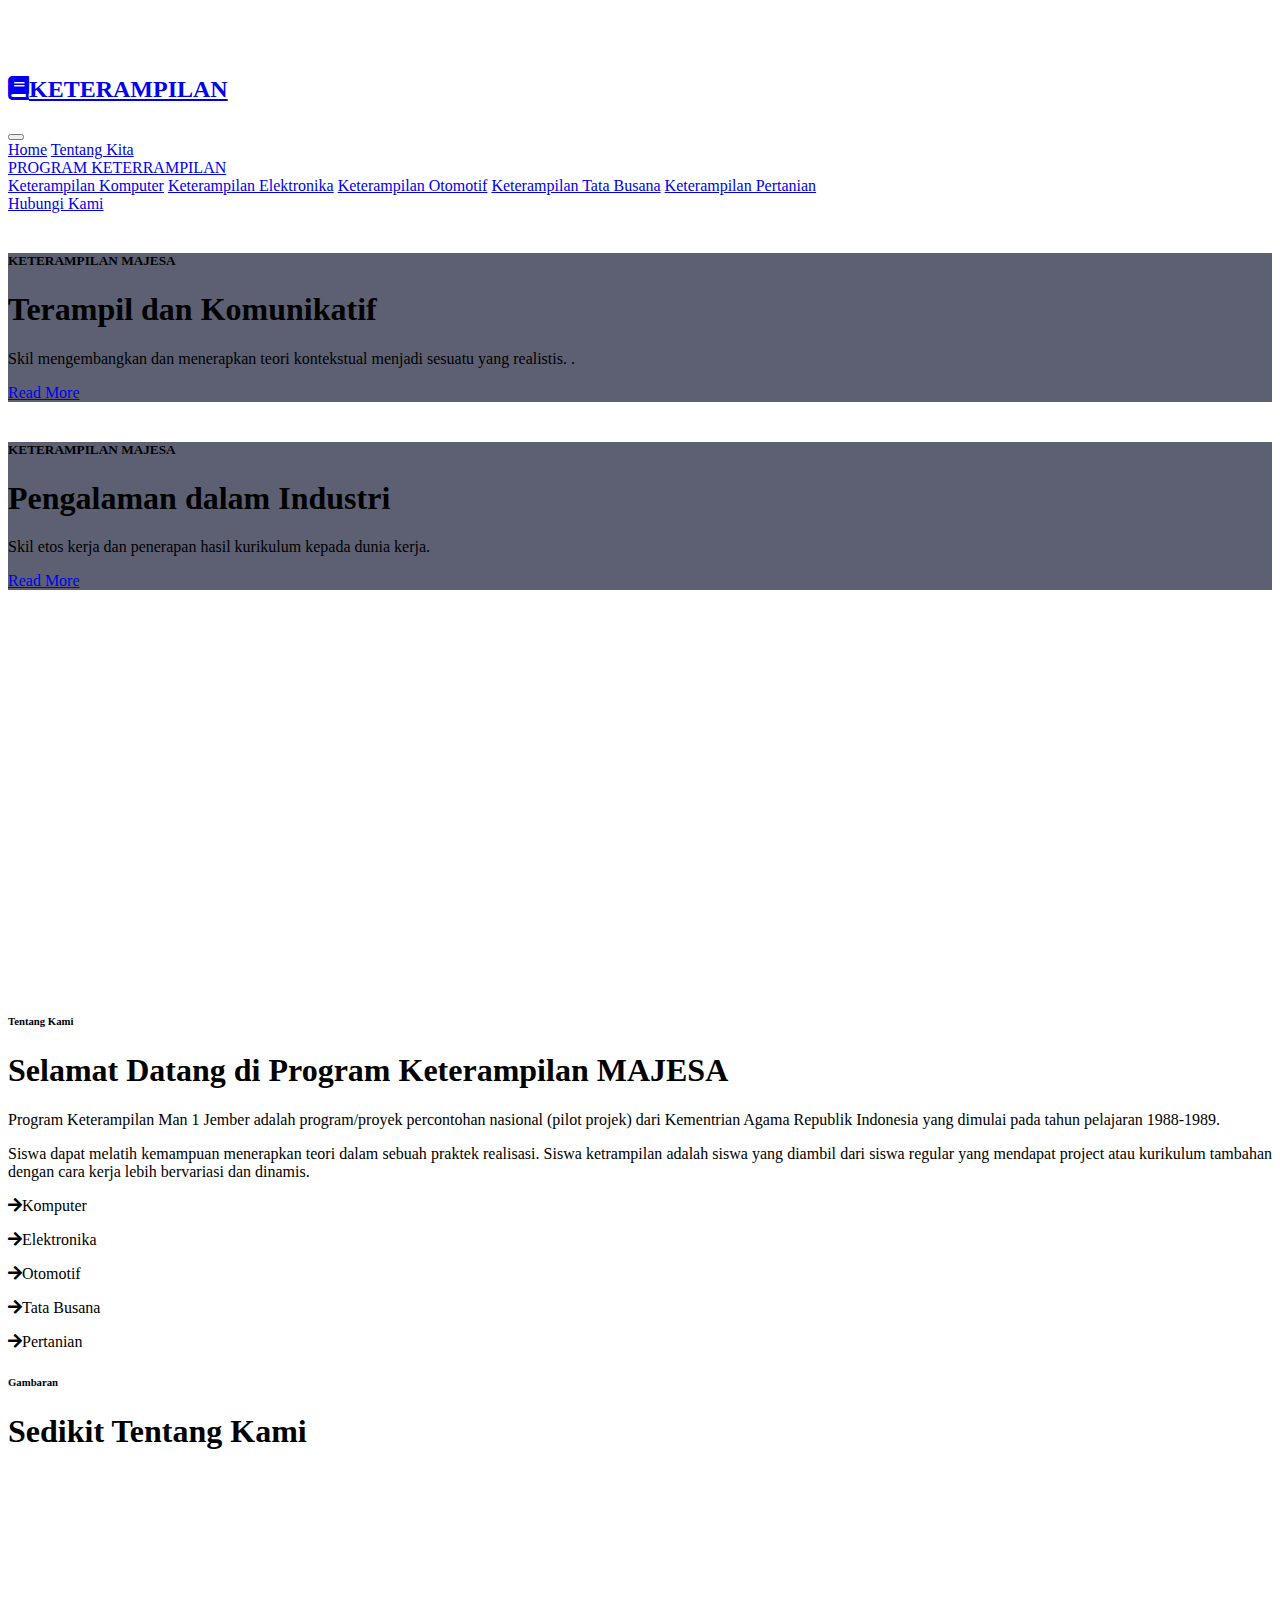
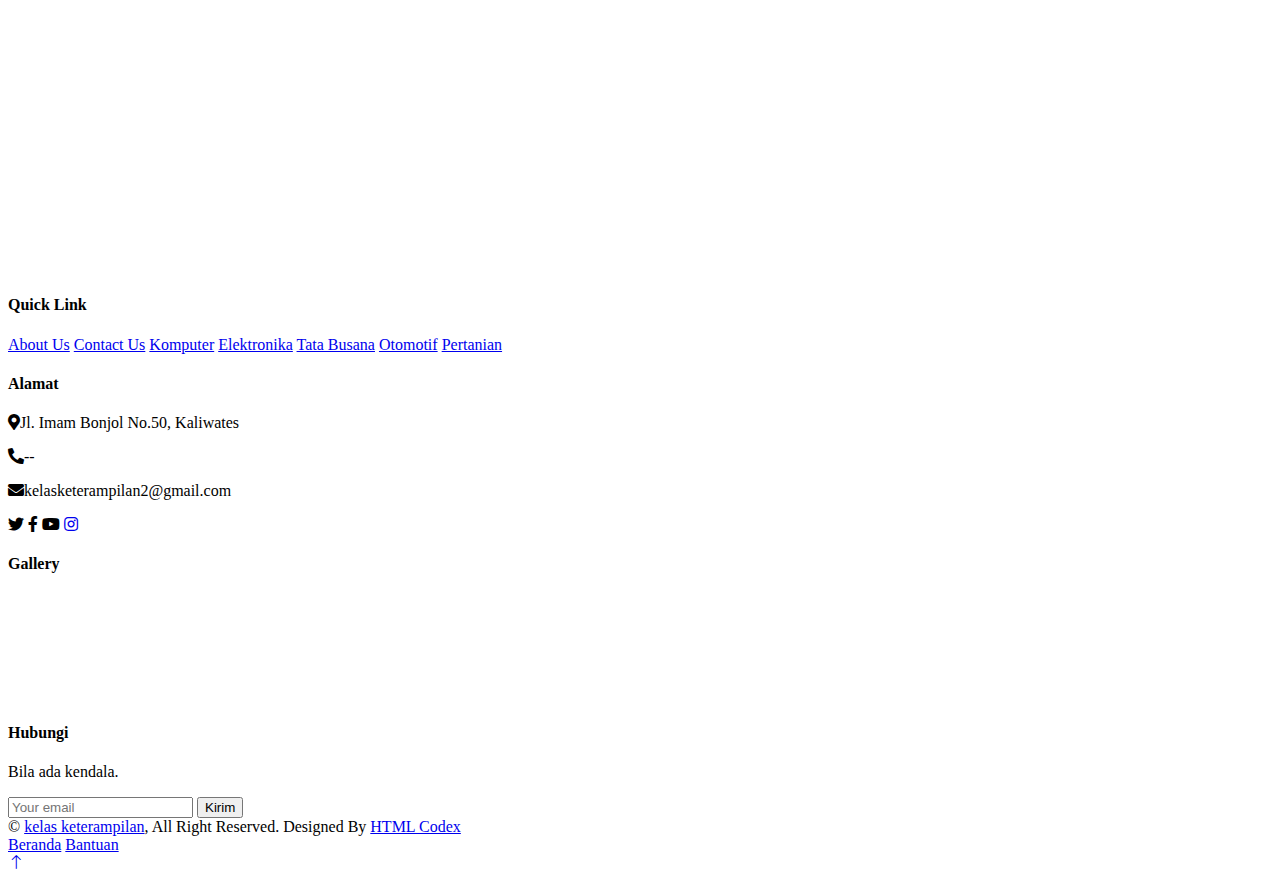
==== index.html @ 2ffda31e "Add files via upload" ====
<!DOCTYPE html>
<html lang="en">
  <head>
    <meta charset="utf-8" />
    <title>KETERAMPILAN - HOME</title>
    <meta content="width=device-width, initial-scale=1.0" name="viewport" />
    <meta content="" name="keywords" />
    <meta content="" name="description" />

    <!-- Favicon -->
    <link href="img/favicon.ico" rel="icon" />

    <!-- Google Web Fonts -->
    <link rel="preconnect" href="https://fonts.googleapis.com" />
    <link rel="preconnect" href="https://fonts.gstatic.com" crossorigin />
    <link
      href="https://fonts.googleapis.com/css2?family=Heebo:wght@400;500;600&family=Nunito:wght@600;700;800&display=swap"
      rel="stylesheet"
    />

    <!-- Icon Font Stylesheet -->
    <link
      href="https://cdnjs.cloudflare.com/ajax/libs/font-awesome/5.10.0/css/all.min.css"
      rel="stylesheet"
    />
    <link
      href="https://cdn.jsdelivr.net/npm/bootstrap-icons@1.4.1/font/bootstrap-icons.css"
      rel="stylesheet"
    />

    <!-- Libraries Stylesheet -->
    <link href="lib/animate/animate.min.css" rel="stylesheet" />
    <link href="lib/owlcarousel/assets/owl.carousel.min.css" rel="stylesheet" />

    <!-- Customized Bootstrap Stylesheet -->
    <link href="css/bootstrap.min.css" rel="stylesheet" />

    <!-- Template Stylesheet -->
    <link href="css/style.css" rel="stylesheet" />
  </head>

  <body>
    <!-- Spinner Start -->
    <div
      id="spinner"
      class="show bg-white position-fixed translate-middle w-100 vh-100 top-50 start-50 d-flex align-items-center justify-content-center"
    >
      <div
        class="spinner-border text-primary"
        style="width: 3rem; height: 3rem"
        role="status"
      >
        <span class="sr-only">Loading...</span>
      </div>
    </div>
    <!-- Spinner End -->

    <!-- Navbar Start -->
    <nav
      class="navbar navbar-expand-lg bg-white navbar-light shadow sticky-top p-0"
    >
      <a
        href="index.html"
        class="navbar-brand d-flex align-items-center px-4 px-lg-5"
      >
        <h2 class="m-0 text-primary">
          <i class="fa fa-book me-3"></i>KETERAMPILAN
        </h2>
      </a>
      <button
        type="button"
        class="navbar-toggler me-4"
        data-bs-toggle="collapse"
        data-bs-target="#navbarCollapse"
      >
        <span class="navbar-toggler-icon"></span>
      </button>
      <div class="collapse navbar-collapse" id="navbarCollapse">
        <div class="navbar-nav ms-auto p-4 p-lg-0">
          <a href="index.html" class="nav-item nav-link active">Home</a>
          <a href="about.html" class="nav-item nav-link">Tentang Kita</a>
          <div class="nav-item dropdown">
            <a
              href="#"
              class="nav-link dropdown-toggle"
              data-bs-toggle="dropdown"
              >PROGRAM KETERRAMPILAN</a
            >
            <div class="dropdown-menu fade-down m-0">
              <a
                href="program-keterampilan/program-keterampilan-komputer.html"
                class="dropdown-item"
                >Keterampilan Komputer</a
              >
              <a
                href="program-keterampilan/program-keterampilan-elektronika.html"
                class="dropdown-item"
                >Keterampilan Elektronika</a
              >
              <a
                href="program-keterampilan/program-keterampilan-otomotif.html"
                class="dropdown-item"
                >Keterampilan Otomotif</a
              >
              <a
                href="program-keterampilan/program-keterampilan-tata-busana.html"
                class="dropdown-item"
                >Keterampilan Tata Busana</a
              >
              <a
                href="program-keterampilan/program-keterampilan-pertanian.html"
                class="dropdown-item"
                >Keterampilan Pertanian</a
              >
            </div>
          </div>
          <a href="contact.html" class="nav-item nav-link">Hubungi Kami</a>
        </div>
      </div>
    </nav>
    <!-- Navbar End -->

    <!-- Carousel Start -->
    <div class="container-fluid p-0 mb-5">
      <div class="owl-carousel header-carousel position-relative">
        <div class="owl-carousel-item position-relative">
          <img class="img-fluid" src="img/banner-1.jpg" alt="" />
          <div
            class="position-absolute top-0 start-0 w-100 h-100 d-flex align-items-center"
            style="background: rgba(24, 29, 56, 0.7)"
          >
            <div class="container">
              <div class="row justify-content-start">
                <div class="col-sm-10 col-lg-8">
                  <h5
                    class="text-primary text-uppercase mb-3 animated slideInDown"
                  >
                    KETERAMPILAN MAJESA
                  </h5>
                  <h1 class="display-3 text-white animated slideInDown">
                    Terampil dan Komunikatif
                  </h1>
                  <p class="fs-5 text-white mb-4 pb-2">
                    Skil mengembangkan dan menerapkan teori kontekstual menjadi
                    sesuatu yang realistis. .
                  </p>
                  <a
                    href="#about"
                    class="btn btn-primary py-md-3 px-md-5 me-3 animated slideInLeft"
                    >Read More</a
                  >
                </div>
              </div>
            </div>
          </div>
        </div>
        <div class="owl-carousel-item position-relative">
          <img class="img-fluid" src="img/banner-2.jpg" alt="" />
          <div
            class="position-absolute top-0 start-0 w-100 h-100 d-flex align-items-center"
            style="background: rgba(24, 29, 56, 0.7)"
          >
            <div class="container">
              <div class="row justify-content-start">
                <div class="col-sm-10 col-lg-8">
                  <h5
                    class="text-primary text-uppercase mb-3 animated slideInDown"
                  >
                    KETERAMPILAN MAJESA
                  </h5>
                  <h1 class="display-3 text-white animated slideInDown">
                    Pengalaman dalam Industri
                  </h1>
                  <p class="fs-5 text-white mb-4 pb-2">
                    Skil etos kerja dan penerapan hasil kurikulum kepada dunia
                    kerja.
                  </p>
                  <a
                    href="#about"
                    class="btn btn-primary py-md-3 px-md-5 me-3 animated slideInLeft"
                    >Read More</a
                  >
                </div>
              </div>
            </div>
          </div>
        </div>
      </div>
    </div>
    <!-- Carousel End -->

    <!-- About Start -->
    <div id="about" class="container-xxl py-5">
      <div class="container">
        <div class="row g-5">
          <div
            class="col-lg-6 wow fadeInUp"
            data-wow-delay="0.1s"
            style="min-height: 400px"
          >
            <div class="position-relative h-100">
              <img
                class="img-fluid position-absolute w-100 h-100"
                src="img/KETERAMPILAN.jpg"
                alt=""
                style="object-fit: cover"
              />
            </div>
          </div>
          <div class="col-lg-6 wow fadeInUp" data-wow-delay="0.3s">
            <h6 class="section-title bg-white text-start text-primary pe-3">
              Tentang Kami
            </h6>
            <h1 class="mb-4">
              Selamat Datang di Program Keterampilan MAJESA
            </h1>
            <p style="text-align: justify" class="mb-4">
              Program Keterampilan Man 1 Jember adalah program/proyek
              percontohan nasional (pilot projek) dari Kementrian Agama Republik
              Indonesia yang dimulai pada tahun pelajaran 1988-1989.
            </p>
            <p style="text-align: justify" class="mb-4">
              Siswa dapat melatih kemampuan menerapkan teori dalam sebuah
              praktek realisasi. Siswa ketrampilan adalah siswa yang diambil
              dari siswa regular yang mendapat project atau kurikulum tambahan
              dengan cara kerja lebih bervariasi dan dinamis.
            </p>
            <div class="row gy-2 gx-4 mb-4">
              <div class="col-sm-6">
                <p class="mb-0">
                  <i class="fa fa-arrow-right text-primary me-2"></i>Komputer
                </p>
              </div>
              <div class="col-sm-6">
                <p class="mb-0">
                  <i class="fa fa-arrow-right text-primary me-2"></i>Elektronika
                </p>
              </div>
              <div class="col-sm-6">
                <p class="mb-0">
                  <i class="fa fa-arrow-right text-primary me-2"></i>Otomotif
                </p>
              </div>
              <div class="col-sm-6">
                <p class="mb-0">
                  <i class="fa fa-arrow-right text-primary me-2"></i>Tata Busana
                </p>
              </div>
              <div class="col-sm-6">
                <p class="mb-0">
                  <i class="fa fa-arrow-right text-primary me-2"></i>Pertanian
                </p>
              </div>
            </div>
          </div>
        </div>
      </div>
    </div>
    <!-- About End -->

    <!-- Categories Start -->
    <div class="container-xxl py-5 category">
      <div class="container">
        <div class="text-center wow fadeInUp" data-wow-delay="0.1s">
          <h6 class="section-title bg-white text-center text-primary px-3">
            Gambaran
          </h6>
          <h1 class="mb-5">Sedikit Tentang Kami</h1>
        </div>
        <div class="row g-3">
          <div class="col-lg-7 col-md-6">
            <div class="row g-3">
              <div class="col-lg-12 col-md-12 wow zoomIn" data-wow-delay="0.1s">
                <a class="position-relative d-block overflow-hidden" href="">
                  <img class="img-fluid" src="img/OTO.jpg" alt="" />
                </a>
              </div>
              <div class="col-lg-6 col-md-12 wow zoomIn" data-wow-delay="0.3s">
                <a class="position-relative d-block overflow-hidden" href="">
                  <img class="img-fluid" src="img/KOMP.jpg" alt="" />
                </a>
              </div>
              <div class="col-lg-6 col-md-12 wow zoomIn" data-wow-delay="0.5s">
                <a class="position-relative d-block overflow-hidden" href="">
                  <img class="img-fluid" src="img/TABUS.jpg" alt="" />
                </a>
              </div>
            </div>
          </div>
          <div
            class="col-lg-5 col-md-6 wow zoomIn"
            data-wow-delay="0.7s"
            style="min-height: 350px"
          >
            <a class="position-relative d-block h-100 overflow-hidden" href="">
              <img
                class="img-fluid position-absolute w-100 h-100"
                src="img/ELEKTRO-PERTANIAN.jpg"
                alt=""
                style="object-fit: cover"
              />
            </a>
          </div>
        </div>
      </div>
    </div>
    <!-- Categories Start -->

    <!-- Footer Start -->
    <div
      class="container-fluid bg-dark text-light footer pt-5 mt-5 wow fadeIn"
      data-wow-delay="0.1s"
    >
      <div class="container py-5">
        <div class="row g-5">
          <div class="col-lg-3 col-md-6">
            <h4 class="text-white mb-3">Quick Link</h4>
            <a class="btn btn-link" href="about.html">About Us</a>
            <a class="btn btn-link" href="contact.html">Contact Us</a>
            <a class="btn btn-link" href="program-keterampilan/program-keterampilan-komputer.html">Komputer</a>
            <a class="btn btn-link" href="program-keterampilan/program-keterampilan-elektronika.html">Elektronika</a>
            <a class="btn btn-link" href="program-keterampilan/program-keterampilan-tata-busana.html">Tata Busana</a>
            <a class="btn btn-link" href="program-keterampilan/program-keterampilan-otomotif.html">Otomotif</a>
            <a class="btn btn-link" href="program-keterampilan/program-keterampilan-pertanian.html">Pertanian</a>
          </div>
          <div class="col-lg-3 col-md-6">
            <h4 class="text-white mb-3">Alamat</h4>
            <p class="mb-2">
              <i class="fa fa-map-marker-alt me-3"></i>Jl. Imam Bonjol No.50, Kaliwates
            </p>
            <p class="mb-2">
              <i class="fa fa-phone-alt me-3"></i>--
            </p>
            <p class="mb-2">
              <i class="fa fa-envelope me-3"></i>kelasketerampilan2@gmail.com
            </p>
            <div class="d-flex pt-2">
              <a class="btn btn-outline-light btn-social" 
                ><i class="fab fa-twitter"></i
              ></a>
              <a class="btn btn-outline-light btn-social"
                ><i class="fab fa-facebook-f"></i
              ></a>
              <a class="btn btn-outline-light btn-social"
                ><i class="fab fa-youtube"></i
              ></a>
              <a class="btn btn-outline-light btn-social" href="https://www.instagram.com/kelas.keterampilan/" target="_blank"
                ><i class="fab fa-instagram"></i
              ></a>
            </div>
          </div>
          <div class="col-lg-3 col-md-6">
            <h4 class="text-white mb-3">Gallery</h4>
            <div class="row g-2 pt-2">
              <div class="col-4">
                <img
                  class="img-fluid bg-light p-1"
                  src="img/KOMPUTER-2.jpg"
                  alt=""
                />
              </div>
              <div class="col-4">
                <img
                  class="img-fluid bg-light p-1"
                  src="img/ELEKTRO-2.jpg"
                  alt=""
                />
              </div>
              <div class="col-4">
                <img
                  class="img-fluid bg-light p-1"
                  src="img/OTOMOTIF-2.jpg"
                  alt=""
                />
              </div>
              <div class="col-4">
                <img
                  class="img-fluid bg-light p-1"
                  src="img/PERTANIAN-2.jpg"
                  alt=""
                />
              </div>
              <div class="col-4">
                <img
                  class="img-fluid bg-light p-1"
                  src="img/TABUS-2.jpg"
                  alt=""
                />
              </div>
              <div class="col-4">
                <img
                  class="img-fluid bg-light p-1"
                  src="img/OTOMOTIF-3.jpg"
                  alt=""
                />
              </div>
            </div>
          </div>
          <div class="col-lg-3 col-md-6">
            <h4 class="text-white mb-3">Hubungi</h4>
            <p>Bila ada kendala.</p>
            <div class="position-relative mx-auto" style="max-width: 400px">
              <input
                class="form-control border-0 w-100 py-3 ps-4 pe-5"
                type="text"
                placeholder="Your email"
              />
              <button
                type="button"
                class="btn btn-primary py-2 position-absolute top-0 end-0 mt-2 me-2"
              >
                Kirim
              </button>
            </div>
          </div>
        </div>
      </div>
      <div class="container">
        <div class="copyright">
          <div class="row">
            <div class="col-md-6 text-center text-md-start mb-3 mb-md-0">
              &copy; <a class="border-bottom" href="#">kelas keterampilan</a>, All
              Right Reserved.

              <!--/*** This template is free as long as you keep the footer author’s credit link/attribution link/backlink. If you'd like to use the template without the footer author’s credit link/attribution link/backlink, you can purchase the Credit Removal License from "https://htmlcodex.com/credit-removal". Thank you for your support. ***/-->
              Designed By
              <a class="border-bottom" href="https://htmlcodex.com"
                >HTML Codex</a
              >
            </div>
            <div class="col-md-6 text-center text-md-end">
              <div class="footer-menu">
                <a href="index.html">Beranda</a>
                <a href="contact.html">Bantuan</a>
              </div>
            </div>
          </div>
        </div>
      </div>
    </div>
    <!-- Footer End -->

    <!-- Back to Top -->
    <a href="#" class="btn btn-lg btn-primary btn-lg-square back-to-top"
      ><i class="bi bi-arrow-up"></i
    ></a>

    <!-- JavaScript Libraries -->
    <script src="https://code.jquery.com/jquery-3.4.1.min.js"></script>
    <script src="https://cdn.jsdelivr.net/npm/bootstrap@5.0.0/dist/js/bootstrap.bundle.min.js"></script>
    <script src="lib/wow/wow.min.js"></script>
    <script src="lib/easing/easing.min.js"></script>
    <script src="lib/waypoints/waypoints.min.js"></script>
    <script src="lib/owlcarousel/owl.carousel.min.js"></script>

    <!-- Template Javascript -->
    <script src="js/main.js"></script>
  </body>
</html>
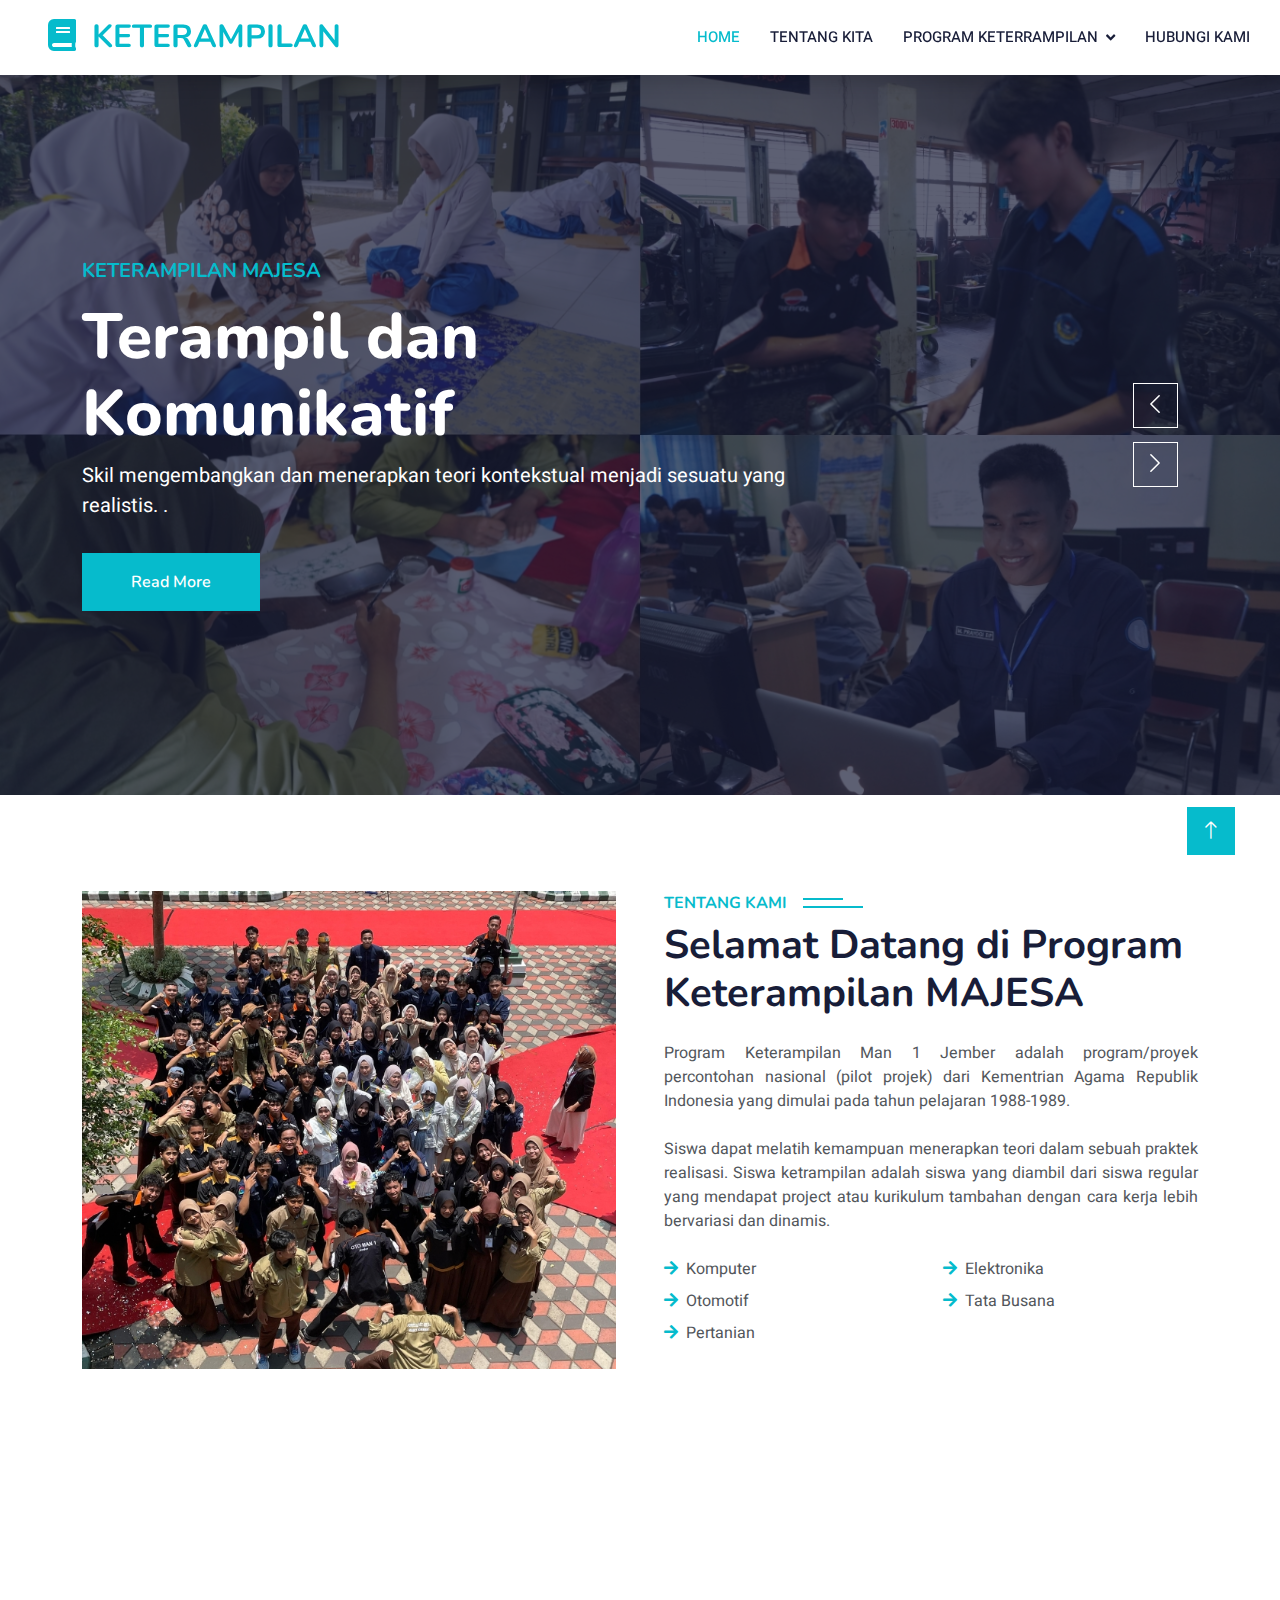
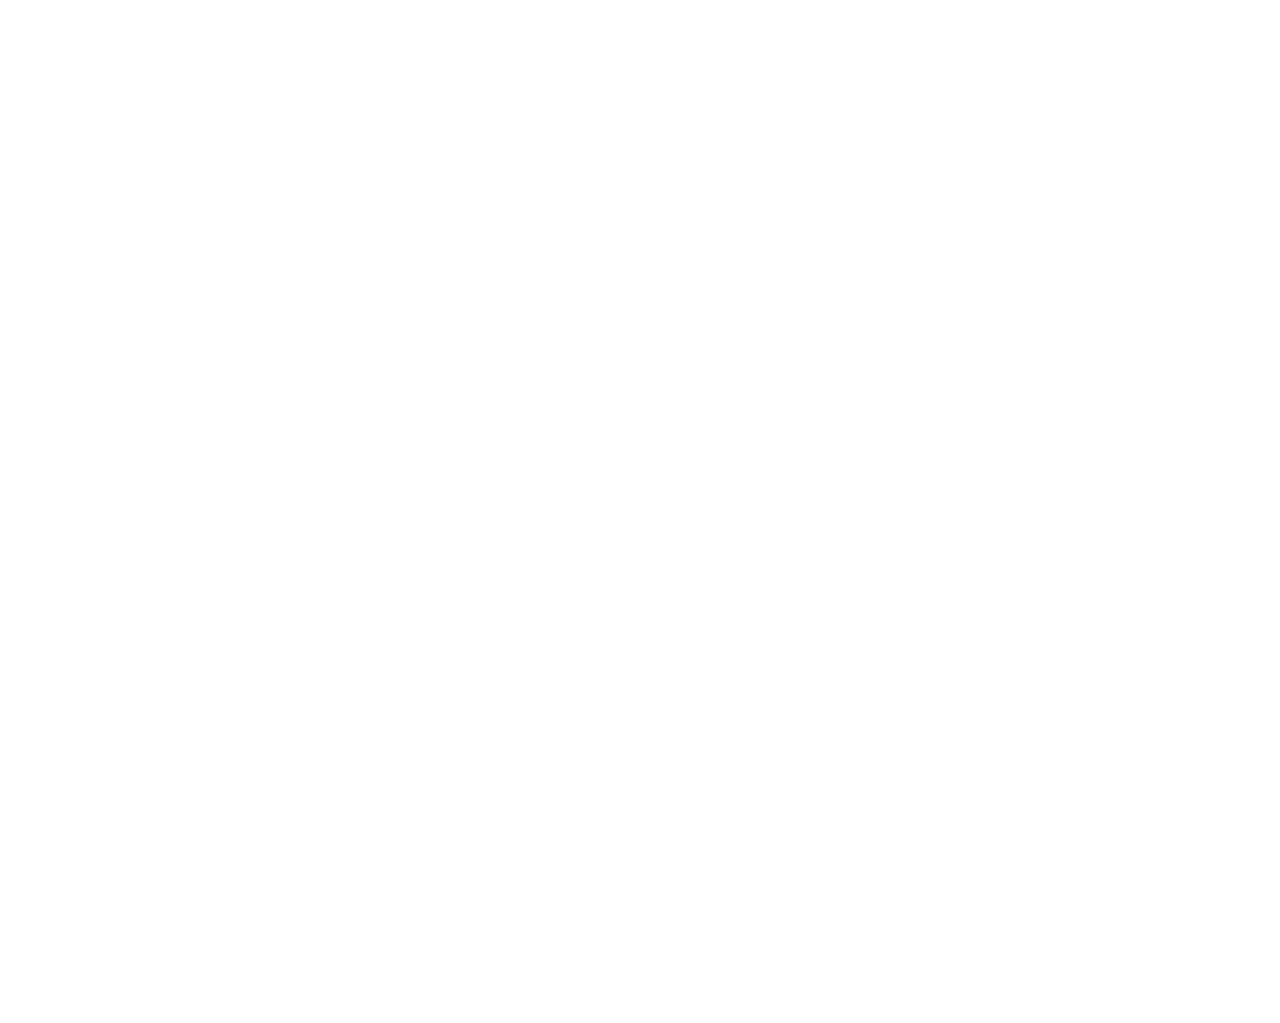
==== commit 8121a3f2: "Update index.html" ====
--- a/index.html
+++ b/index.html
@@ -341,8 +341,8 @@
               <a class="btn btn-outline-light btn-social"
                 ><i class="fab fa-facebook-f"></i
               ></a>
-              <a class="btn btn-outline-light btn-social"
-                ><i class="fab fa-youtube"></i
+              <a class="btn btn-outline-light btn-social" href="https//kelasketerampilan.my.id"
+                ><i class="fab fa-google"></i
               ></a>
               <a class="btn btn-outline-light btn-social" href="https://www.instagram.com/kelas.keterampilan/" target="_blank"
                 ><i class="fab fa-instagram"></i
--- a/css/style.css
+++ b/css/style.css
@@ -0,0 +1,463 @@
+/********** Template CSS **********/
+:root {
+    --primary: #06BBCC;
+    --light: #F0FBFC;
+    --dark: #181d38;
+}
+
+.fw-medium {
+    font-weight: 600 !important;
+}
+
+.fw-semi-bold {
+    font-weight: 700 !important;
+}
+
+.back-to-top {
+    position: fixed;
+    display: none;
+    right: 45px;
+    bottom: 45px;
+    z-index: 99;
+}
+
+
+/*** Spinner ***/
+#spinner {
+    opacity: 0;
+    visibility: hidden;
+    transition: opacity .5s ease-out, visibility 0s linear .5s;
+    z-index: 99999;
+}
+
+#spinner.show {
+    transition: opacity .5s ease-out, visibility 0s linear 0s;
+    visibility: visible;
+    opacity: 1;
+}
+
+
+/*** Button ***/
+.btn {
+    font-family: 'Nunito', sans-serif;
+    font-weight: 600;
+    transition: .5s;
+}
+
+.btn.btn-primary,
+.btn.btn-secondary {
+    color: #FFFFFF;
+}
+
+.btn-square {
+    width: 38px;
+    height: 38px;
+}
+
+.btn-sm-square {
+    width: 32px;
+    height: 32px;
+}
+
+.btn-lg-square {
+    width: 48px;
+    height: 48px;
+}
+
+.btn-square,
+.btn-sm-square,
+.btn-lg-square {
+    padding: 0;
+    display: flex;
+    align-items: center;
+    justify-content: center;
+    font-weight: normal;
+    border-radius: 0px;
+}
+
+
+/*** Navbar ***/
+.navbar .dropdown-toggle::after {
+    border: none;
+    content: "\f107";
+    font-family: "Font Awesome 5 Free";
+    font-weight: 900;
+    vertical-align: middle;
+    margin-left: 8px;
+}
+
+.navbar-light .navbar-nav .nav-link {
+    margin-right: 30px;
+    padding: 25px 0;
+    color: #FFFFFF;
+    font-size: 15px;
+    text-transform: uppercase;
+    outline: none;
+}
+
+.navbar-light .navbar-nav .nav-link:hover,
+.navbar-light .navbar-nav .nav-link.active {
+    color: var(--primary);
+}
+
+@media (max-width: 991.98px) {
+    .navbar-light .navbar-nav .nav-link  {
+        margin-right: 0;
+        padding: 10px 0;
+    }
+
+    .navbar-light .navbar-nav {
+        border-top: 1px solid #EEEEEE;
+    }
+}
+
+.navbar-light .navbar-brand,
+.navbar-light a.btn {
+    height: 75px;
+}
+
+.navbar-light .navbar-nav .nav-link {
+    color: var(--dark);
+    font-weight: 500;
+}
+
+.navbar-light.sticky-top {
+    top: -100px;
+    transition: .5s;
+}
+
+@media (min-width: 992px) {
+    .navbar .nav-item .dropdown-menu {
+        display: block;
+        margin-top: 0;
+        opacity: 0;
+        visibility: hidden;
+        transition: .5s;
+    }
+
+    .navbar .dropdown-menu.fade-down {
+        top: 100%;
+        transform: rotateX(-75deg);
+        transform-origin: 0% 0%;
+    }
+
+    .navbar .nav-item:hover .dropdown-menu {
+        top: 100%;
+        transform: rotateX(0deg);
+        visibility: visible;
+        transition: .5s;
+        opacity: 1;
+    }
+}
+
+
+/*** Header carousel ***/
+@media (max-width: 768px) {
+    .header-carousel .owl-carousel-item {
+        position: relative;
+        min-height: 500px;
+    }
+    
+    .header-carousel .owl-carousel-item img {
+        position: absolute;
+        width: 100%;
+        height: 100%;
+        object-fit: cover;
+    }
+}
+
+.header-carousel .owl-nav {
+    position: absolute;
+    top: 50%;
+    right: 8%;
+    transform: translateY(-50%);
+    display: flex;
+    flex-direction: column;
+}
+
+.header-carousel .owl-nav .owl-prev,
+.header-carousel .owl-nav .owl-next {
+    margin: 7px 0;
+    width: 45px;
+    height: 45px;
+    display: flex;
+    align-items: center;
+    justify-content: center;
+    color: #FFFFFF;
+    background: transparent;
+    border: 1px solid #FFFFFF;
+    font-size: 22px;
+    transition: .5s;
+}
+
+.header-carousel .owl-nav .owl-prev:hover,
+.header-carousel .owl-nav .owl-next:hover {
+    background: var(--primary);
+    border-color: var(--primary);
+}
+
+.page-header {
+    background: linear-gradient(rgba(24, 29, 56, .7), rgba(24, 29, 56, .7)), url(../img/banner-1.jpg);
+    background-position: center center;
+    background-repeat: no-repeat;
+    background-size: cover;
+}
+.page-header-komputer {
+    background: linear-gradient(rgba(24, 29, 56, .7), rgba(24, 29, 56, .7)), url(../img/KOMPUTER-BANNER.jpg);
+    background-position: center center;
+    background-repeat: no-repeat;
+    background-size: cover;
+}
+.page-header-elektro {
+    background: linear-gradient(rgba(24, 29, 56, .7), rgba(24, 29, 56, .7)), url(../img/ELEKTRO-BANNER.jpg);
+    background-position: center center;
+    background-repeat: no-repeat;
+    background-size: cover;
+}
+.page-header-otomotif {
+    background: linear-gradient(rgba(24, 29, 56, .7), rgba(24, 29, 56, .7)), url(../img/OTOMOTIF-BANNER.jpg);
+    background-position: center center;
+    background-repeat: no-repeat;
+    background-size: cover;
+}
+.page-header-tabus {
+    background: linear-gradient(rgba(24, 29, 56, .7), rgba(24, 29, 56, .7)), url(../img/TABUS-BANNER.jpg);
+    background-position: center center;
+    background-repeat: no-repeat;
+    background-size: cover;
+}
+.page-header-pertanian {
+    background: linear-gradient(rgba(24, 29, 56, .7), rgba(24, 29, 56, .7)), url(../img/PERTANIAN-BANNER.jpg);
+    background-position: center center;
+    background-repeat: no-repeat;
+    background-size: cover;
+}
+.page-header-inner {
+    background: rgba(15, 23, 43, .7);
+}
+
+.breadcrumb-item + .breadcrumb-item::before {
+    color: var(--light);
+}
+
+
+/*** Section Title ***/
+.section-title {
+    position: relative;
+    display: inline-block;
+    text-transform: uppercase;
+}
+
+.section-title::before {
+    position: absolute;
+    content: "";
+    width: calc(100% + 80px);
+    height: 2px;
+    top: 4px;
+    left: -40px;
+    background: var(--primary);
+    z-index: -1;
+}
+
+.section-title::after {
+    position: absolute;
+    content: "";
+    width: calc(100% + 120px);
+    height: 2px;
+    bottom: 5px;
+    left: -60px;
+    background: var(--primary);
+    z-index: -1;
+}
+
+.section-title.text-start::before {
+    width: calc(100% + 40px);
+    left: 0;
+}
+
+.section-title.text-start::after {
+    width: calc(100% + 60px);
+    left: 0;
+}
+
+
+/*** Service ***/
+.service-item {
+    background: var(--light);
+    transition: .5s;
+}
+
+.service-item:hover {
+    margin-top: -10px;
+    background: var(--primary);
+}
+
+.service-item * {
+    transition: .5s;
+}
+
+.service-item:hover * {
+    color: var(--light) !important;
+}
+
+
+/*** Categories & Courses ***/
+.category img,
+.course-item img {
+    transition: .5s;
+}
+
+.category a:hover img,
+.course-item:hover img {
+    transform: scale(1.1);
+}
+
+
+/*** Team ***/
+.team-item img {
+    transition: .5s;
+}
+
+.team-item:hover img {
+    transform: scale(1.1);
+}
+
+
+/*** Testimonial ***/
+.testimonial-carousel::before {
+    position: absolute;
+    content: "";
+    top: 0;
+    left: 0;
+    height: 100%;
+    width: 0;
+    background: linear-gradient(to right, rgba(255, 255, 255, 1) 0%, rgba(255, 255, 255, 0) 100%);
+    z-index: 1;
+}
+
+.testimonial-carousel::after {
+    position: absolute;
+    content: "";
+    top: 0;
+    right: 0;
+    height: 100%;
+    width: 0;
+    background: linear-gradient(to left, rgba(255, 255, 255, 1) 0%, rgba(255, 255, 255, 0) 100%);
+    z-index: 1;
+}
+
+@media (min-width: 768px) {
+    .testimonial-carousel::before,
+    .testimonial-carousel::after {
+        width: 200px;
+    }
+}
+
+@media (min-width: 992px) {
+    .testimonial-carousel::before,
+    .testimonial-carousel::after {
+        width: 300px;
+    }
+}
+
+.testimonial-carousel .owl-item .testimonial-text,
+.testimonial-carousel .owl-item.center .testimonial-text * {
+    transition: .5s;
+}
+
+.testimonial-carousel .owl-item.center .testimonial-text {
+    background: var(--primary) !important;
+}
+
+.testimonial-carousel .owl-item.center .testimonial-text * {
+    color: #FFFFFF !important;
+}
+
+.testimonial-carousel .owl-dots {
+    margin-top: 24px;
+    display: flex;
+    align-items: flex-end;
+    justify-content: center;
+}
+
+.testimonial-carousel .owl-dot {
+    position: relative;
+    display: inline-block;
+    margin: 0 5px;
+    width: 15px;
+    height: 15px;
+    border: 1px solid #CCCCCC;
+    transition: .5s;
+}
+
+.testimonial-carousel .owl-dot.active {
+    background: var(--primary);
+    border-color: var(--primary);
+}
+
+
+/*** Footer ***/
+.footer .btn.btn-social {
+    margin-right: 5px;
+    width: 35px;
+    height: 35px;
+    display: flex;
+    align-items: center;
+    justify-content: center;
+    color: var(--light);
+    font-weight: normal;
+    border: 1px solid #FFFFFF;
+    border-radius: 35px;
+    transition: .3s;
+}
+
+.footer .btn.btn-social:hover {
+    color: var(--primary);
+}
+
+.footer .btn.btn-link {
+    display: block;
+    margin-bottom: 5px;
+    padding: 0;
+    text-align: left;
+    color: #FFFFFF;
+    font-size: 15px;
+    font-weight: normal;
+    text-transform: capitalize;
+    transition: .3s;
+}
+
+.footer .btn.btn-link::before {
+    position: relative;
+    content: "\f105";
+    font-family: "Font Awesome 5 Free";
+    font-weight: 900;
+    margin-right: 10px;
+}
+
+.footer .btn.btn-link:hover {
+    letter-spacing: 1px;
+    box-shadow: none;
+}
+
+.footer .copyright {
+    padding: 25px 0;
+    font-size: 15px;
+    border-top: 1px solid rgba(256, 256, 256, .1);
+}
+
+.footer .copyright a {
+    color: var(--light);
+}
+
+.footer .footer-menu a {
+    margin-right: 15px;
+    padding-right: 15px;
+    border-right: 1px solid rgba(255, 255, 255, .1);
+}
+
+.footer .footer-menu a:last-child {
+    margin-right: 0;
+    padding-right: 0;
+    border-right: none;
+}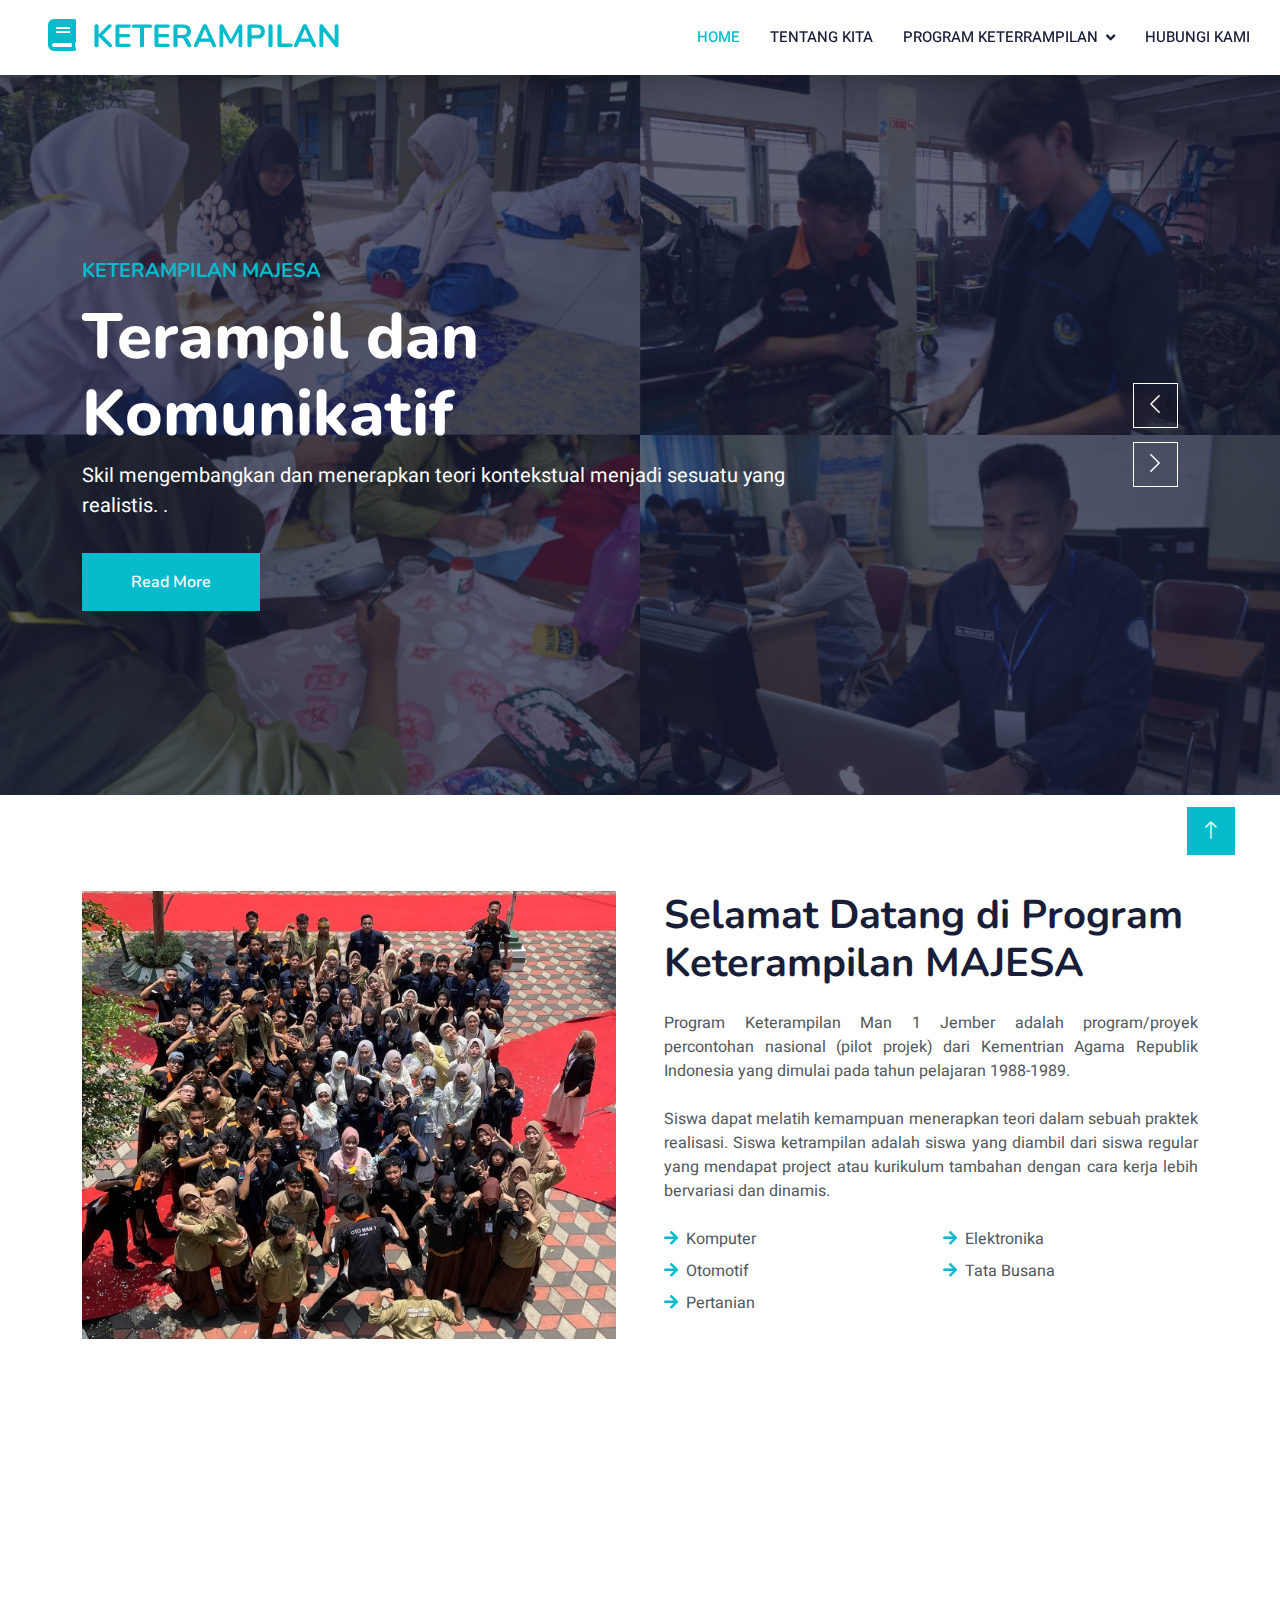
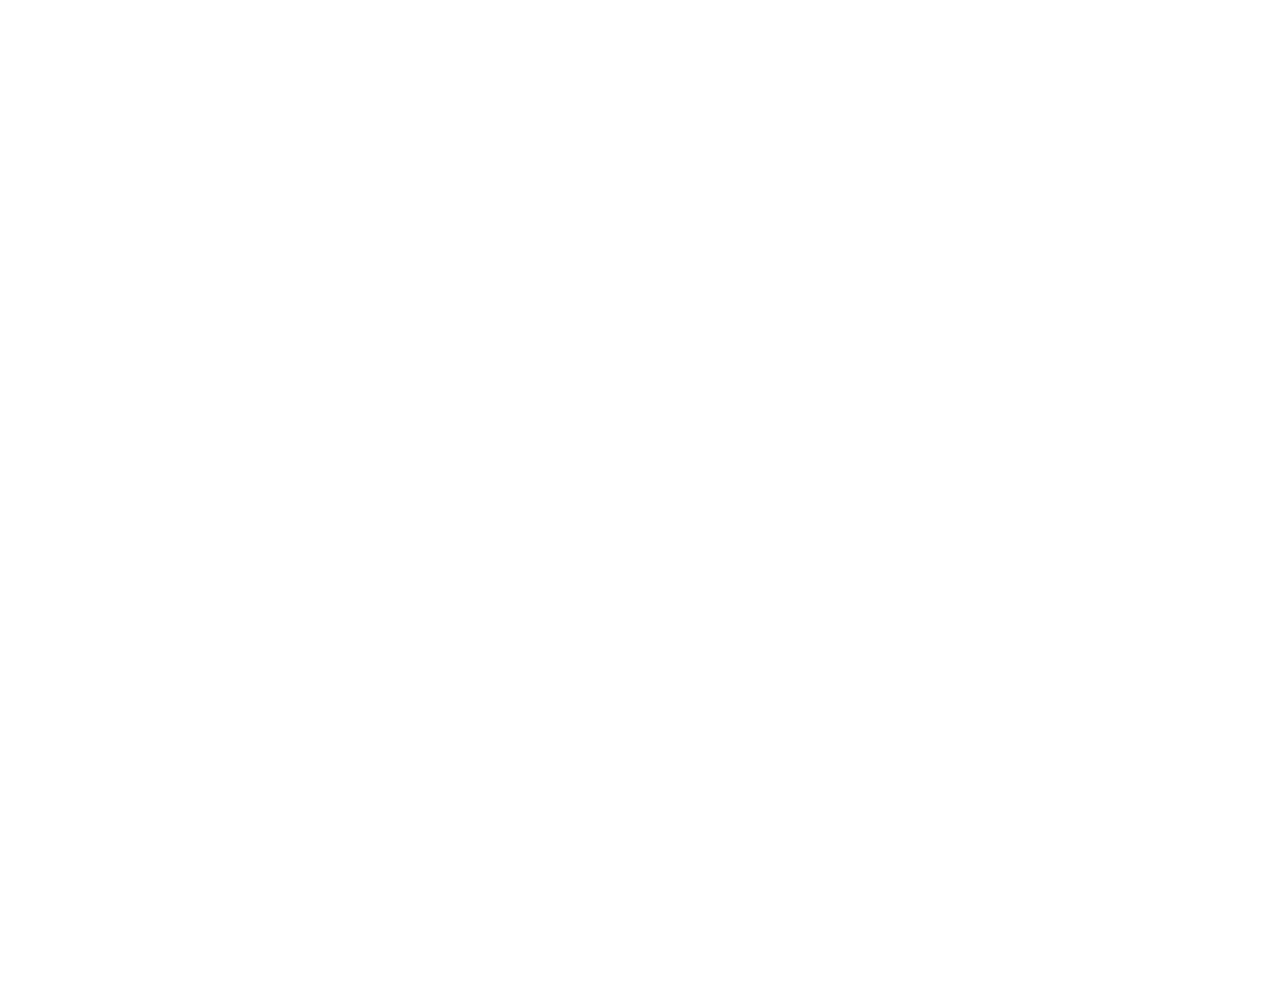
==== commit 91de9212: "Update index.html" ====
--- a/index.html
+++ b/index.html
@@ -208,9 +208,6 @@
             </div>
           </div>
           <div class="col-lg-6 wow fadeInUp" data-wow-delay="0.3s">
-            <h6 class="section-title bg-white text-start text-primary pe-3">
-              Tentang Kami
-            </h6>
             <h1 class="mb-4">
               Selamat Datang di Program Keterampilan MAJESA
             </h1>
@@ -341,7 +338,7 @@
               <a class="btn btn-outline-light btn-social"
                 ><i class="fab fa-facebook-f"></i
               ></a>
-              <a class="btn btn-outline-light btn-social" href="https//kelasketerampilan.my.id"
+              <a class="btn btn-outline-light btn-social" href="https://kelasketerampilan.my.id"
                 ><i class="fab fa-google"></i
               ></a>
               <a class="btn btn-outline-light btn-social" href="https://www.instagram.com/kelas.keterampilan/" target="_blank"
@@ -419,7 +416,7 @@
         <div class="copyright">
           <div class="row">
             <div class="col-md-6 text-center text-md-start mb-3 mb-md-0">
-              &copy; <a class="border-bottom" href="#">kelas keterampilan</a>, All
+              &copy; <a class="border-bottom" href="https://kelasketerampilan.my.id">kelas keterampilan</a>, All
               Right Reserved.
 
               <!--/*** This template is free as long as you keep the footer author’s credit link/attribution link/backlink. If you'd like to use the template without the footer author’s credit link/attribution link/backlink, you can purchase the Credit Removal License from "https://htmlcodex.com/credit-removal". Thank you for your support. ***/-->
